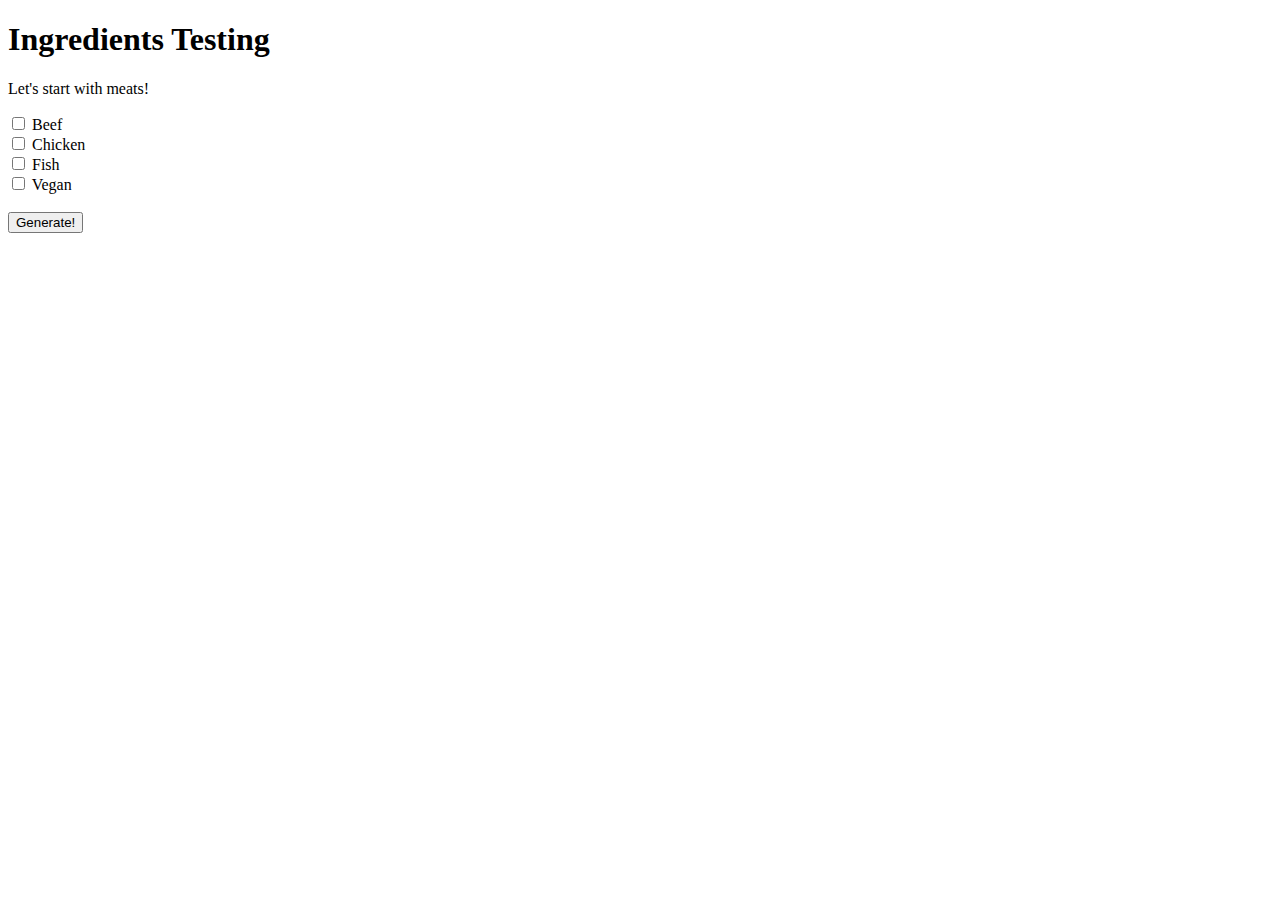
==== ingredients.html @ 68258fe9 "created own html file for test code" ====
<!DOCTYPE html>
<html lang="en">

<head>
    <meta charset="UTF-8">
    <meta http-equiv="X-UA-Compatible" content="IE=edge">
    <meta name="viewport" content="width=device-width, initial-scale=1.0">
    <title>Document</title>
</head>

<body>
    <!-- Checkboxes Created to test funtionality -->
    <h1>Ingredients Testing</h1>
    <p>Let's start with meats!</p>
    <div class="ingredients" id="ingredients">
        <input type="checkbox" name="beef" value="beef">
        <label for="beef">Beef</label><br>
        <input type="checkbox" name="chicken" value="chicken">
        <label for="chicken">Chicken</label><br>
        <input type="checkbox" name="fish" value="fish">
        <label for="fish">Fish</label><br>
        <input type="checkbox" name="vegan" value="vegan">
        <label for="vegan">Vegan</label><br>
    </div>
    <br>
    <button type="submit" id="submission" value="Submit">Generate!</button>

    <!-- Created a place for results to print to. -->
    <div id="resultsSection"></div>


    <script src="js/ingredients.js"></script>
</body>

</html>
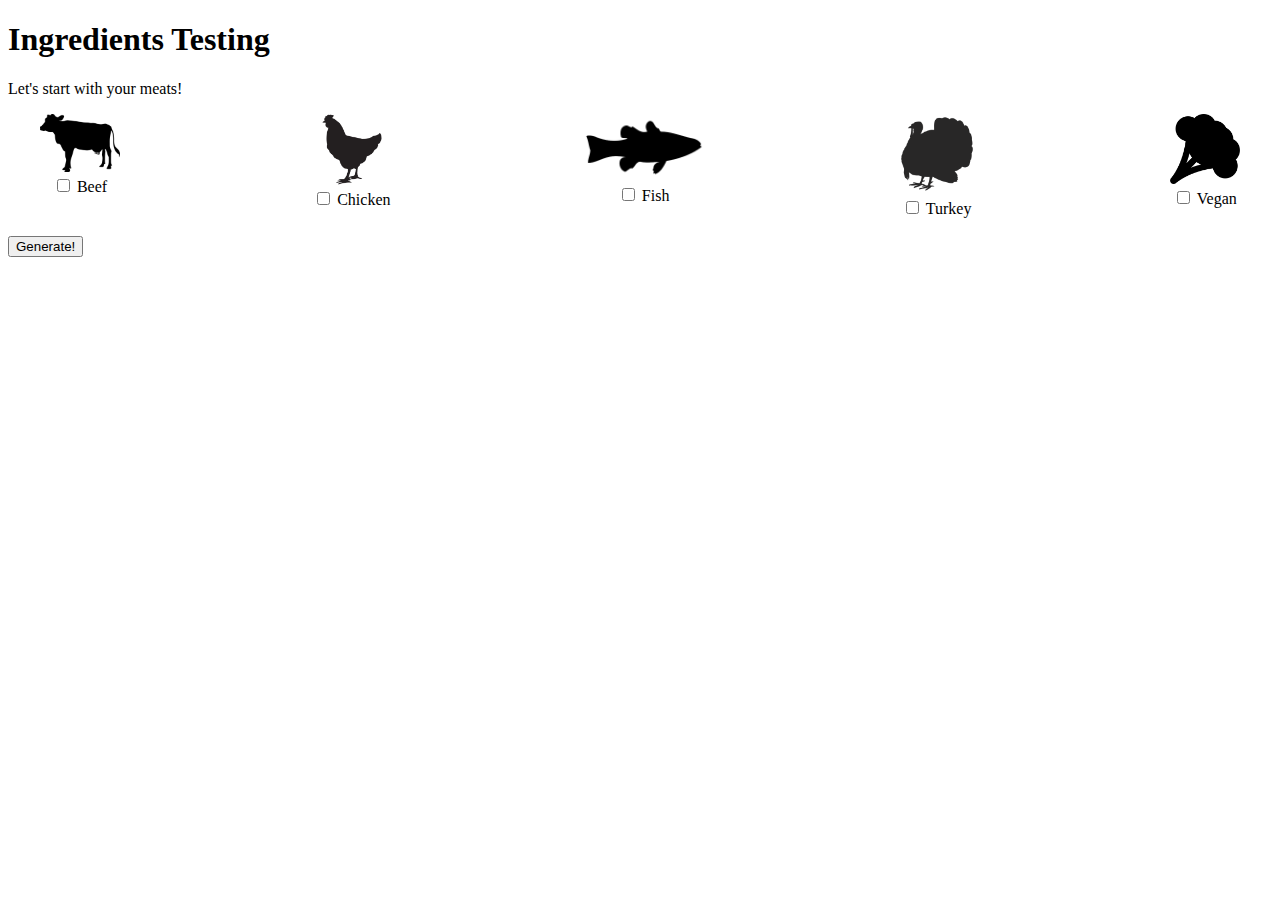
==== commit 903b3ecc: "js completed" ====
--- a/ingredients.html
+++ b/ingredients.html
@@ -6,31 +6,59 @@
     <meta http-equiv="X-UA-Compatible" content="IE=edge">
     <meta name="viewport" content="width=device-width, initial-scale=1.0">
     <title>Document</title>
+    <link rel="stylesheet" href="css/ingredients.css">
 </head>
 
 <body>
     <!-- Checkboxes Created to test funtionality -->
     <h1>Ingredients Testing</h1>
-    <p>Let's start with meats!</p>
-    <div class="ingredients" id="ingredients">
-        <input type="checkbox" name="beef" value="beef">
-        <label for="beef">Beef</label><br>
-        <input type="checkbox" name="chicken" value="chicken">
-        <label for="chicken">Chicken</label><br>
-        <input type="checkbox" name="fish" value="fish">
-        <label for="fish">Fish</label><br>
-        <input type="checkbox" name="vegan" value="vegan">
-        <label for="vegan">Vegan</label><br>
+    <p>Let's start with your meats!</p>
+    <div class="options" id="options">
+        <div class="thing">
+            <img src="css/nature/cowimg.png" width="80px">
+            <br>
+            <input type="checkbox" name="beef" value="beef">
+            <label for="beef">Beef</label><br>
+        </div>
+
+        <div class="thing">
+            <img src="css/nature/chicken.png" width="60px">
+            <br>
+            <input type="checkbox" name="chicken" value="chicken">
+            <label for="chicken">Chicken</label><br>
+        </div>
+
+        <div class="thing">
+            <img src="css/nature/fish2.png" width="120px">
+            <br>
+            <input type="checkbox" name="fish" value="fish">
+            <label for="fish">Fish</label><br>
+        </div>
+
+        <div class="thing">
+            <img src="css/nature/turkey.png" width="80px">
+            <br>
+            <input type="checkbox" name="turkey" value="turkey">
+            <label for="turkey">Turkey</label><br>
+        </div>
+
+
+        <div class="thing">
+            <img src="css/nature/broccoli.png" width="70px">
+            <br>
+            <input type="checkbox" name="vegetarian" value="vegetarian">
+            <label for="vegetarian">Vegan</label><br>
+        </div>
     </div>
     <br>
     <button type="submit" id="submission" value="Submit">Generate!</button>
 
     <!-- Created a place for results to print to. -->
-    <div id="resultsSection"></div>
-
+    <div id="recipeCard">
+        <div id="resultsSection"></div>
+    </div>
 
     <script src="js/ingredients.js"></script>
 </body>
 
-</html>
-
+</html>--- a/css/ingredients.css
+++ b/css/ingredients.css
@@ -0,0 +1,8 @@
+.options {
+    display : flex;
+    flex-direction: row;
+    justify-content: space-between;
+    text-align: center;
+    margin-left: 2em;
+    margin-right: 2em;
+}
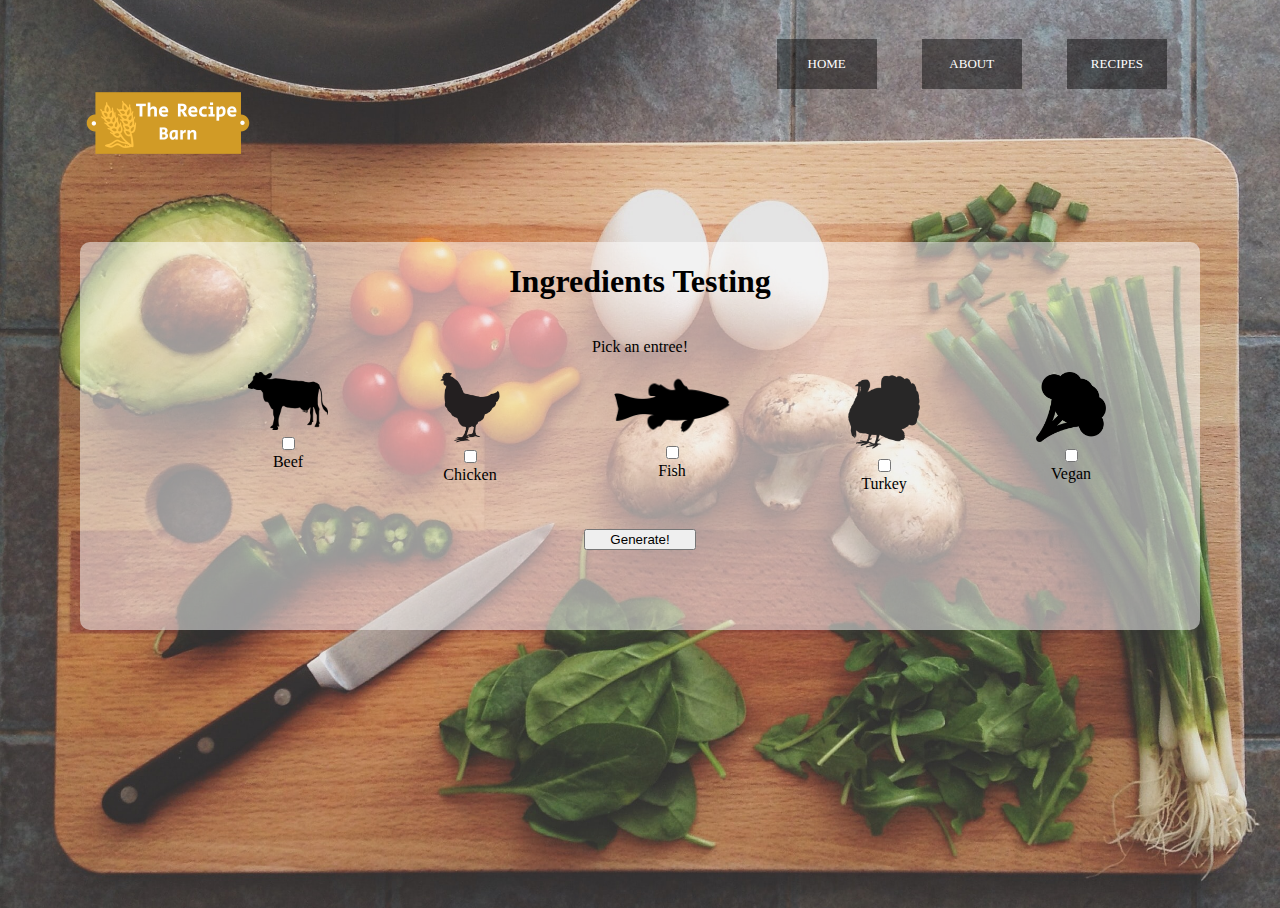
==== commit e6127355: "Designed the recipes page, added instructions link" ====
--- a/ingredients.html
+++ b/ingredients.html
@@ -5,37 +5,112 @@
     <meta charset="UTF-8">
     <meta http-equiv="X-UA-Compatible" content="IE=edge">
     <meta name="viewport" content="width=device-width, initial-scale=1.0">
-    <title>Document</title>
+    <title>The Recipe Barn | Recipes</title>
     <link rel="stylesheet" href="css/ingredients.css">
 </head>
 
 <body>
+    <div class="banner-area">
+        <header>
+            <a href="/" class="logo">
+                <img src="images/RecipeBarnlogo.png" width="200px">
+            </a>
+            <ul class="menu">
+                <li><a href="#">Home</a></li>
+                <li><a href="#">About</a></li>
+                <li><a href="#">Recipes</a></li>
+            </ul>
+        </header>
+    </div>
+
+    <div class="recipeBarn">
+        <h1>Ingredients Testing</h1>
+        <p>Pick an entree!</p>
+        <div class="options" id="options">
+
+            <div class="entree">
+                <img src="css/nature/cowimg.png" width="80px">
+                <br>
+                <div class="checkboxArea">
+                    <input type="checkbox" name="beef" value="beef">
+                    <label for="beef">Beef</label><br>
+                </div>
+            </div>
+
+            <div class="entree">
+                <img src="css/nature/chicken.png" width="60px">
+                <br>
+                <div class="checkboxArea">
+                    <input type="checkbox" name="chicken" value="chicken">
+                    <label for="chicken">Chicken</label><br>
+                </div>
+            </div>
+
+            <div class="entree">
+                <img src="css/nature/fish2.png" width="120px">
+                <br>
+                <div class="checkboxArea">
+                    <input type="checkbox" name="fish" value="fish">
+                    <label for="fish">Fish</label><br>
+                </div>
+            </div>
+
+            <div class="entree">
+                <img src="css/nature/turkey.png" width="80px">
+                <br>
+                <div class="checkboxArea">
+                    <input type="checkbox" name="turkey" value="turkey">
+                    <label for="turkey">Turkey</label><br>
+                </div>
+            </div>
+
+            <div class="entree">
+                <img src="css/nature/broccoli.png" width="70px">
+                <br>
+                <div class="checkboxArea">
+                    <input type="checkbox" name="vegetarian" value="vegetarian">
+                    <label for="vegetarian">Vegan</label><br>
+                </div>
+            </div>
+        </div>
+        <br>
+        <button type="submit" id="submission" value="Submit">Generate!</button>
+
+
+        <div id="recipeCard">
+            <div id="resultsSection">
+            </div>
+        </div>
+    </div>
+
+
+
     <!-- Checkboxes Created to test funtionality -->
-    <h1>Ingredients Testing</h1>
+    <!-- <h1>Ingredients Testing</h1>
     <p>Let's start with your meats!</p>
     <div class="options" id="options">
-        <div class="thing">
+        <div class="entree">
             <img src="css/nature/cowimg.png" width="80px">
             <br>
             <input type="checkbox" name="beef" value="beef">
             <label for="beef">Beef</label><br>
         </div>
 
-        <div class="thing">
+        <div class="entree">
             <img src="css/nature/chicken.png" width="60px">
             <br>
             <input type="checkbox" name="chicken" value="chicken">
             <label for="chicken">Chicken</label><br>
         </div>
 
-        <div class="thing">
+        <div class="entree">
             <img src="css/nature/fish2.png" width="120px">
             <br>
             <input type="checkbox" name="fish" value="fish">
             <label for="fish">Fish</label><br>
         </div>
 
-        <div class="thing">
+        <div class="entree">
             <img src="css/nature/turkey.png" width="80px">
             <br>
             <input type="checkbox" name="turkey" value="turkey">
@@ -43,7 +118,7 @@
         </div>
 
 
-        <div class="thing">
+        <div class="entree">
             <img src="css/nature/broccoli.png" width="70px">
             <br>
             <input type="checkbox" name="vegetarian" value="vegetarian">
@@ -51,7 +126,7 @@
         </div>
     </div>
     <br>
-    <button type="submit" id="submission" value="Submit">Generate!</button>
+    <button type="submit" id="submission" value="Submit">Generate!</button> -->
 
     <!-- Created a place for results to print to. -->
     <div id="recipeCard">
--- a/css/ingredients.css
+++ b/css/ingredients.css
@@ -1,8 +1,125 @@
+body, html {
+    height: 100%
+}
+
+body {
+    background-image: url('/images/cuttingboard.jpg');
+    background-attachment: fixed;
+    background-position: center;
+    background-repeat: no-repeat;
+    background-size: cover;
+}
+
+.recipeBarn {
+    display: flex;
+    justify-content: center;
+    flex-direction: column;
+    align-items: center;
+    background-color: rgba(255, 255, 255, 0.507);
+    padding-bottom: 2em;
+    margin: 0 4.5em;
+    border-radius: 10px;
+}
+
+.checkboxArea {
+    display: flex;
+    flex-direction: column;
+    justify-content: center;
+    align-items: center;
+}
+
+.cards {
+    border-radius: 10px;
+    display: flex;
+    flex-direction: column;
+    align-items: center;
+    padding-top: 1em;
+    margin-bottom: 3em;
+    width: 30%;
+    background-color: #eeee;
+}
+
+.cards h3 {
+    font-size: 18px;
+    word-wrap: normal;
+}
+
+.cards img {
+    width: 290px;
+    border-radius: 4px;
+}
+
+.multiplier button{
+    margin-right: 4px;
+}
+
+#resultsSection {
+    display: flex;
+    flex-direction: row;
+    flex-wrap: wrap;
+    justify-content: space-evenly;
+    margin-top: 3em;
+}
+
+#submission {
+    width: 10%;
+}
+
+.entree {
+    margin-right: 7em;
+}
+
 .options {
     display : flex;
     flex-direction: row;
     justify-content: space-between;
     text-align: center;
-    margin-left: 2em;
-    margin-right: 2em;
+    width: 70%;
 }
+/* Miguel's Code STARTS HERE: */
+
+header {
+    padding: 15px 60px;
+    display: flex;
+    justify-content: space-between;
+}
+
+.menu {
+    width: 42%;
+    float: right;
+    list-style: none;
+    display: flex;
+    flex-direction: row;
+    justify-content: space-evenly;
+}
+
+.menu li{
+    width: 100px;
+    height: 50px;
+    line-height: 50px;
+    text-align: center;
+    color: whitesmoke;
+    font-size: 13px;
+    background-color: rgba(0, 0, 0, 0.459);
+} 
+
+.menu li:hover {
+    background: olivedrab;
+}
+
+.menu li:hover a{
+    color: 000; 
+}
+
+.menu li a{
+    text-decoration: none;
+    font-family: baloo;
+    color:#fff;
+    text-transform: uppercase;
+}
+
+.logo{
+    text-decoration: none;
+    font-family: Arial, Helvetica, sans-serif;
+    float: left;
+}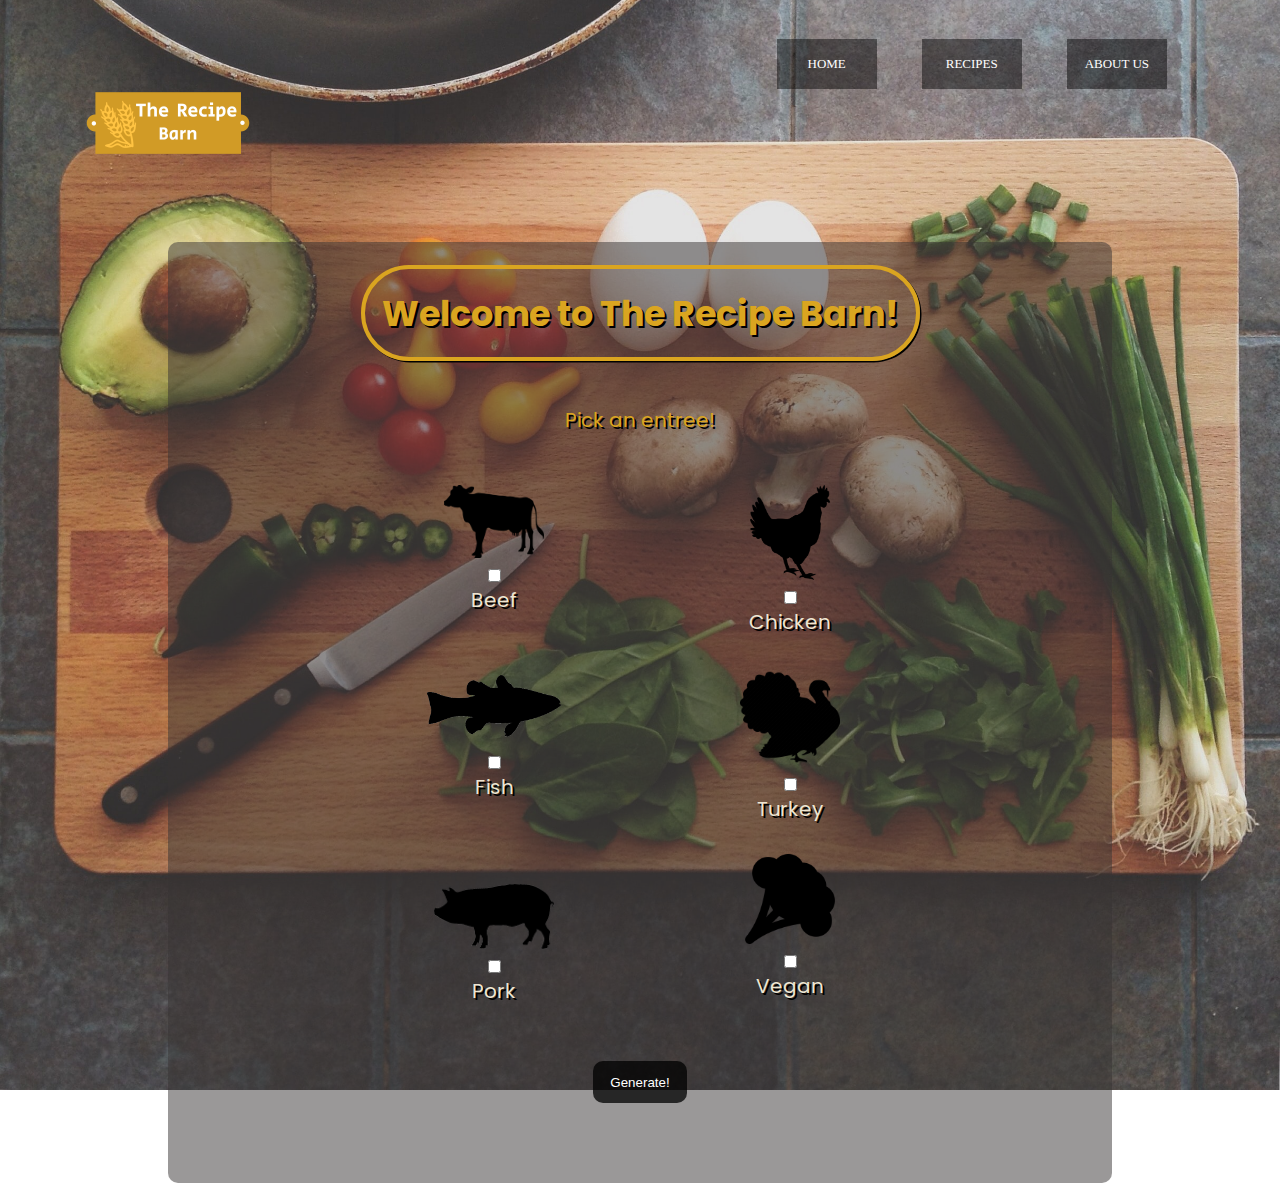
==== commit bdc54c13: "Made changes to page label, recipes css, page links" ====
--- a/ingredients.html
+++ b/ingredients.html
@@ -7,6 +7,9 @@
     <meta name="viewport" content="width=device-width, initial-scale=1.0">
     <title>The Recipe Barn | Recipes</title>
     <link rel="stylesheet" href="css/ingredients.css">
+    <link rel="preconnect" href="https://fonts.gstatic.com">
+    <link href="https://fonts.googleapis.com/css2?family=Poppins:wght@500&display=swap" rel="stylesheet">
+    <link rel="shortcut icon" type="image/jpg" href="images/organic-food.png">
 </head>
 
 <body>
@@ -16,20 +19,20 @@
                 <img src="images/RecipeBarnlogo.png" width="200px">
             </a>
             <ul class="menu">
-                <li><a href="#">Home</a></li>
-                <li><a href="#">About</a></li>
-                <li><a href="#">Recipes</a></li>
+                <li><a href="/">Home</a></li>
+                <li><a href="ingredients.html">Recipes</a></li>
+                <li><a href="team.html">About Us</a></li>
             </ul>
         </header>
     </div>
 
     <div class="recipeBarn">
-        <h1>Ingredients Testing</h1>
+        <h1>Welcome to The Recipe Barn!</h1>
         <p>Pick an entree!</p>
         <div class="options" id="options">
 
             <div class="entree">
-                <img src="css/nature/cowimg.png" width="80px">
+                <img src="css/nature/cowimg.png" width="100px">
                 <br>
                 <div class="checkboxArea">
                     <input type="checkbox" name="beef" value="beef">
@@ -38,7 +41,7 @@
             </div>
 
             <div class="entree">
-                <img src="css/nature/chicken.png" width="60px">
+                <img src="css/nature/chicken24.png" width="80px">
                 <br>
                 <div class="checkboxArea">
                     <input type="checkbox" name="chicken" value="chicken">
@@ -47,7 +50,7 @@
             </div>
 
             <div class="entree">
-                <img src="css/nature/fish2.png" width="120px">
+                <img src="css/nature/fish2.png" width="140px">
                 <br>
                 <div class="checkboxArea">
                     <input type="checkbox" name="fish" value="fish">
@@ -56,7 +59,7 @@
             </div>
 
             <div class="entree">
-                <img src="css/nature/turkey.png" width="80px">
+                <img src="css/nature/turkey22.png" width="100px">
                 <br>
                 <div class="checkboxArea">
                     <input type="checkbox" name="turkey" value="turkey">
@@ -64,8 +67,17 @@
                 </div>
             </div>
 
+            <div class="entree pig">
+                <img src="css/nature/pig.png" width="120px">
+                <br>
+                <div class="checkboxArea">
+                    <input type="checkbox" name="pork" value="pork">
+                    <label for="pork">Pork</label><br>
+                </div>
+            </div>
+
             <div class="entree">
-                <img src="css/nature/broccoli.png" width="70px">
+                <img src="css/nature/broccoli.png" width="90px">
                 <br>
                 <div class="checkboxArea">
                     <input type="checkbox" name="vegetarian" value="vegetarian">
@@ -76,62 +88,13 @@
         <br>
         <button type="submit" id="submission" value="Submit">Generate!</button>
 
-
         <div id="recipeCard">
             <div id="resultsSection">
             </div>
         </div>
     </div>
 
-
-
-    <!-- Checkboxes Created to test funtionality -->
-    <!-- <h1>Ingredients Testing</h1>
-    <p>Let's start with your meats!</p>
-    <div class="options" id="options">
-        <div class="entree">
-            <img src="css/nature/cowimg.png" width="80px">
-            <br>
-            <input type="checkbox" name="beef" value="beef">
-            <label for="beef">Beef</label><br>
-        </div>
-
-        <div class="entree">
-            <img src="css/nature/chicken.png" width="60px">
-            <br>
-            <input type="checkbox" name="chicken" value="chicken">
-            <label for="chicken">Chicken</label><br>
-        </div>
-
-        <div class="entree">
-            <img src="css/nature/fish2.png" width="120px">
-            <br>
-            <input type="checkbox" name="fish" value="fish">
-            <label for="fish">Fish</label><br>
-        </div>
-
-        <div class="entree">
-            <img src="css/nature/turkey.png" width="80px">
-            <br>
-            <input type="checkbox" name="turkey" value="turkey">
-            <label for="turkey">Turkey</label><br>
-        </div>
-
-
-        <div class="entree">
-            <img src="css/nature/broccoli.png" width="70px">
-            <br>
-            <input type="checkbox" name="vegetarian" value="vegetarian">
-            <label for="vegetarian">Vegan</label><br>
-        </div>
-    </div>
-    <br>
-    <button type="submit" id="submission" value="Submit">Generate!</button> -->
-
     <!-- Created a place for results to print to. -->
-    <div id="recipeCard">
-        <div id="resultsSection"></div>
-    </div>
 
     <script src="js/ingredients.js"></script>
 </body>
--- a/css/ingredients.css
+++ b/css/ingredients.css
@@ -15,10 +15,61 @@
     justify-content: center;
     flex-direction: column;
     align-items: center;
-    background-color: rgba(255, 255, 255, 0.507);
+    background-color: rgba(56, 51, 51, 0.507);
     padding-bottom: 2em;
-    margin: 0 4.5em;
+    margin: 0 10em;
     border-radius: 10px;
+    color: rgb(238, 230, 210);
+    font-family: 'Poppins', sans-serif;
+}
+
+.recipeBarn button {
+    padding: 1em;
+    background-color: rgba(0, 0, 0, 0.753);
+    color: white;
+    border: none;
+    border-radius: 10px;
+}
+
+.recipeBarn button:hover {
+    background: olivedrab;
+}
+
+.recipeBarn h1 {
+    font-size: 35px;
+    border: solid 4px goldenrod;
+    box-shadow: black 1.5px 1.5px;
+    border-radius: 100px;
+    padding: .5em;
+    color: goldenrod;
+    text-shadow: 2px 2px black;
+}
+
+.recipeBarn p {
+    font-size: 20px;
+    padding-bottom: 30px;
+    color: goldenrod;
+    text-shadow: 2px 2px black;
+}
+
+.entree {
+    margin-right: 3em;
+    width: 25%;
+    font-size: 20px;
+    text-shadow: 2px 2px black;
+}
+
+.pig {
+    padding-top: 1.5em;
+}
+
+.options {
+    display : flex;
+    flex-wrap: wrap;
+    justify-content: space-evenly;
+    text-align: center;
+    width: 70%;
+    margin-left: 4em;
 }
 
 .checkboxArea {
@@ -37,6 +88,7 @@
     margin-bottom: 3em;
     width: 30%;
     background-color: #eeee;
+    color: black;
 }
 
 .cards h3 {
@@ -65,17 +117,6 @@
     width: 10%;
 }
 
-.entree {
-    margin-right: 7em;
-}
-
-.options {
-    display : flex;
-    flex-direction: row;
-    justify-content: space-between;
-    text-align: center;
-    width: 70%;
-}
 /* Miguel's Code STARTS HERE: */
 
 header {
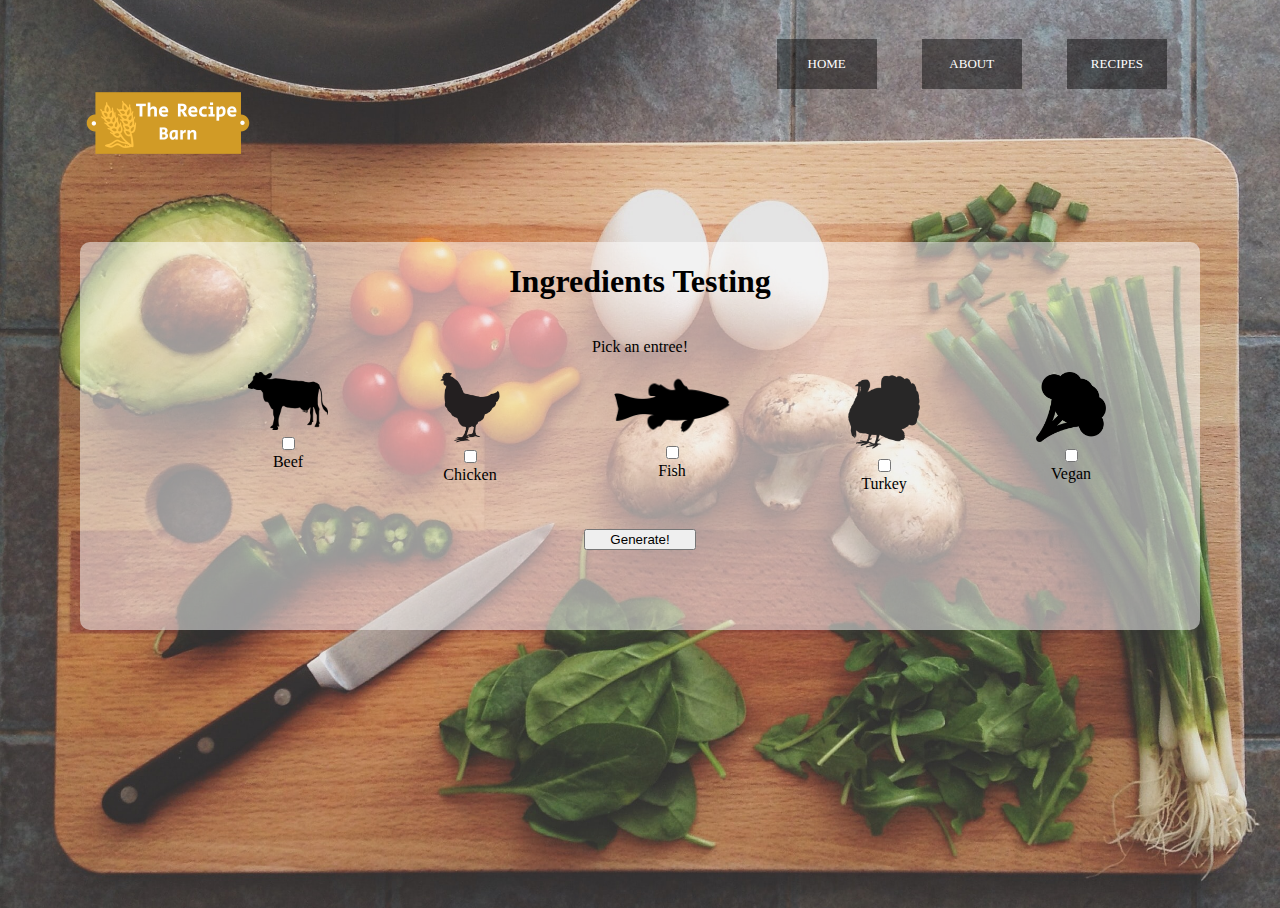
==== commit a008d46d: "Updated About page to reflect the rest of the site" ====
--- a/ingredients.html
+++ b/ingredients.html
@@ -7,9 +7,6 @@
     <meta name="viewport" content="width=device-width, initial-scale=1.0">
     <title>The Recipe Barn | Recipes</title>
     <link rel="stylesheet" href="css/ingredients.css">
-    <link rel="preconnect" href="https://fonts.gstatic.com">
-    <link href="https://fonts.googleapis.com/css2?family=Poppins:wght@500&display=swap" rel="stylesheet">
-    <link rel="shortcut icon" type="image/jpg" href="images/organic-food.png">
 </head>
 
 <body>
@@ -19,20 +16,20 @@
                 <img src="images/RecipeBarnlogo.png" width="200px">
             </a>
             <ul class="menu">
-                <li><a href="/">Home</a></li>
-                <li><a href="ingredients.html">Recipes</a></li>
-                <li><a href="team.html">About Us</a></li>
+                <li><a href="#">Home</a></li>
+                <li><a href="#">About</a></li>
+                <li><a href="#">Recipes</a></li>
             </ul>
         </header>
     </div>
 
     <div class="recipeBarn">
-        <h1>Welcome to The Recipe Barn!</h1>
+        <h1>Ingredients Testing</h1>
         <p>Pick an entree!</p>
         <div class="options" id="options">
 
             <div class="entree">
-                <img src="css/nature/cowimg.png" width="100px">
+                <img src="css/nature/cowimg.png" width="80px">
                 <br>
                 <div class="checkboxArea">
                     <input type="checkbox" name="beef" value="beef">
@@ -41,7 +38,7 @@
             </div>
 
             <div class="entree">
-                <img src="css/nature/chicken24.png" width="80px">
+                <img src="css/nature/chicken.png" width="60px">
                 <br>
                 <div class="checkboxArea">
                     <input type="checkbox" name="chicken" value="chicken">
@@ -50,7 +47,7 @@
             </div>
 
             <div class="entree">
-                <img src="css/nature/fish2.png" width="140px">
+                <img src="css/nature/fish2.png" width="120px">
                 <br>
                 <div class="checkboxArea">
                     <input type="checkbox" name="fish" value="fish">
@@ -59,7 +56,7 @@
             </div>
 
             <div class="entree">
-                <img src="css/nature/turkey22.png" width="100px">
+                <img src="css/nature/turkey.png" width="80px">
                 <br>
                 <div class="checkboxArea">
                     <input type="checkbox" name="turkey" value="turkey">
@@ -67,17 +64,8 @@
                 </div>
             </div>
 
-            <div class="entree pig">
-                <img src="css/nature/pig.png" width="120px">
-                <br>
-                <div class="checkboxArea">
-                    <input type="checkbox" name="pork" value="pork">
-                    <label for="pork">Pork</label><br>
-                </div>
-            </div>
-
             <div class="entree">
-                <img src="css/nature/broccoli.png" width="90px">
+                <img src="css/nature/broccoli.png" width="70px">
                 <br>
                 <div class="checkboxArea">
                     <input type="checkbox" name="vegetarian" value="vegetarian">
@@ -88,13 +76,57 @@
         <br>
         <button type="submit" id="submission" value="Submit">Generate!</button>
 
+
         <div id="recipeCard">
             <div id="resultsSection">
             </div>
         </div>
     </div>
 
+
+
+    <!-- Checkboxes Created to test funtionality -->
+    <!-- <h1>Ingredients Testing</h1>
+    <p>Let's start with your meats!</p>
+    <div class="options" id="options">
+        <div class="entree">
+            <img src="css/nature/cowimg.png" width="80px">
+            <br>
+            <input type="checkbox" name="beef" value="beef">
+            <label for="beef">Beef</label><br>
+        </div>
+        <div class="entree">
+            <img src="css/nature/chicken.png" width="60px">
+            <br>
+            <input type="checkbox" name="chicken" value="chicken">
+            <label for="chicken">Chicken</label><br>
+        </div>
+        <div class="entree">
+            <img src="css/nature/fish2.png" width="120px">
+            <br>
+            <input type="checkbox" name="fish" value="fish">
+            <label for="fish">Fish</label><br>
+        </div>
+        <div class="entree">
+            <img src="css/nature/turkey.png" width="80px">
+            <br>
+            <input type="checkbox" name="turkey" value="turkey">
+            <label for="turkey">Turkey</label><br>
+        </div>
+        <div class="entree">
+            <img src="css/nature/broccoli.png" width="70px">
+            <br>
+            <input type="checkbox" name="vegetarian" value="vegetarian">
+            <label for="vegetarian">Vegan</label><br>
+        </div>
+    </div>
+    <br>
+    <button type="submit" id="submission" value="Submit">Generate!</button> -->
+
     <!-- Created a place for results to print to. -->
+    <div id="recipeCard">
+        <div id="resultsSection"></div>
+    </div>
 
     <script src="js/ingredients.js"></script>
 </body>
--- a/css/ingredients.css
+++ b/css/ingredients.css
@@ -15,61 +15,10 @@
     justify-content: center;
     flex-direction: column;
     align-items: center;
-    background-color: rgba(56, 51, 51, 0.507);
+    background-color: rgba(255, 255, 255, 0.507);
     padding-bottom: 2em;
-    margin: 0 10em;
+    margin: 0 4.5em;
     border-radius: 10px;
-    color: rgb(238, 230, 210);
-    font-family: 'Poppins', sans-serif;
-}
-
-.recipeBarn button {
-    padding: 1em;
-    background-color: rgba(0, 0, 0, 0.753);
-    color: white;
-    border: none;
-    border-radius: 10px;
-}
-
-.recipeBarn button:hover {
-    background: olivedrab;
-}
-
-.recipeBarn h1 {
-    font-size: 35px;
-    border: solid 4px goldenrod;
-    box-shadow: black 1.5px 1.5px;
-    border-radius: 100px;
-    padding: .5em;
-    color: goldenrod;
-    text-shadow: 2px 2px black;
-}
-
-.recipeBarn p {
-    font-size: 20px;
-    padding-bottom: 30px;
-    color: goldenrod;
-    text-shadow: 2px 2px black;
-}
-
-.entree {
-    margin-right: 3em;
-    width: 25%;
-    font-size: 20px;
-    text-shadow: 2px 2px black;
-}
-
-.pig {
-    padding-top: 1.5em;
-}
-
-.options {
-    display : flex;
-    flex-wrap: wrap;
-    justify-content: space-evenly;
-    text-align: center;
-    width: 70%;
-    margin-left: 4em;
 }
 
 .checkboxArea {
@@ -88,7 +37,6 @@
     margin-bottom: 3em;
     width: 30%;
     background-color: #eeee;
-    color: black;
 }
 
 .cards h3 {
@@ -117,6 +65,17 @@
     width: 10%;
 }
 
+.entree {
+    margin-right: 7em;
+}
+
+.options {
+    display : flex;
+    flex-direction: row;
+    justify-content: space-between;
+    text-align: center;
+    width: 70%;
+}
 /* Miguel's Code STARTS HERE: */
 
 header {
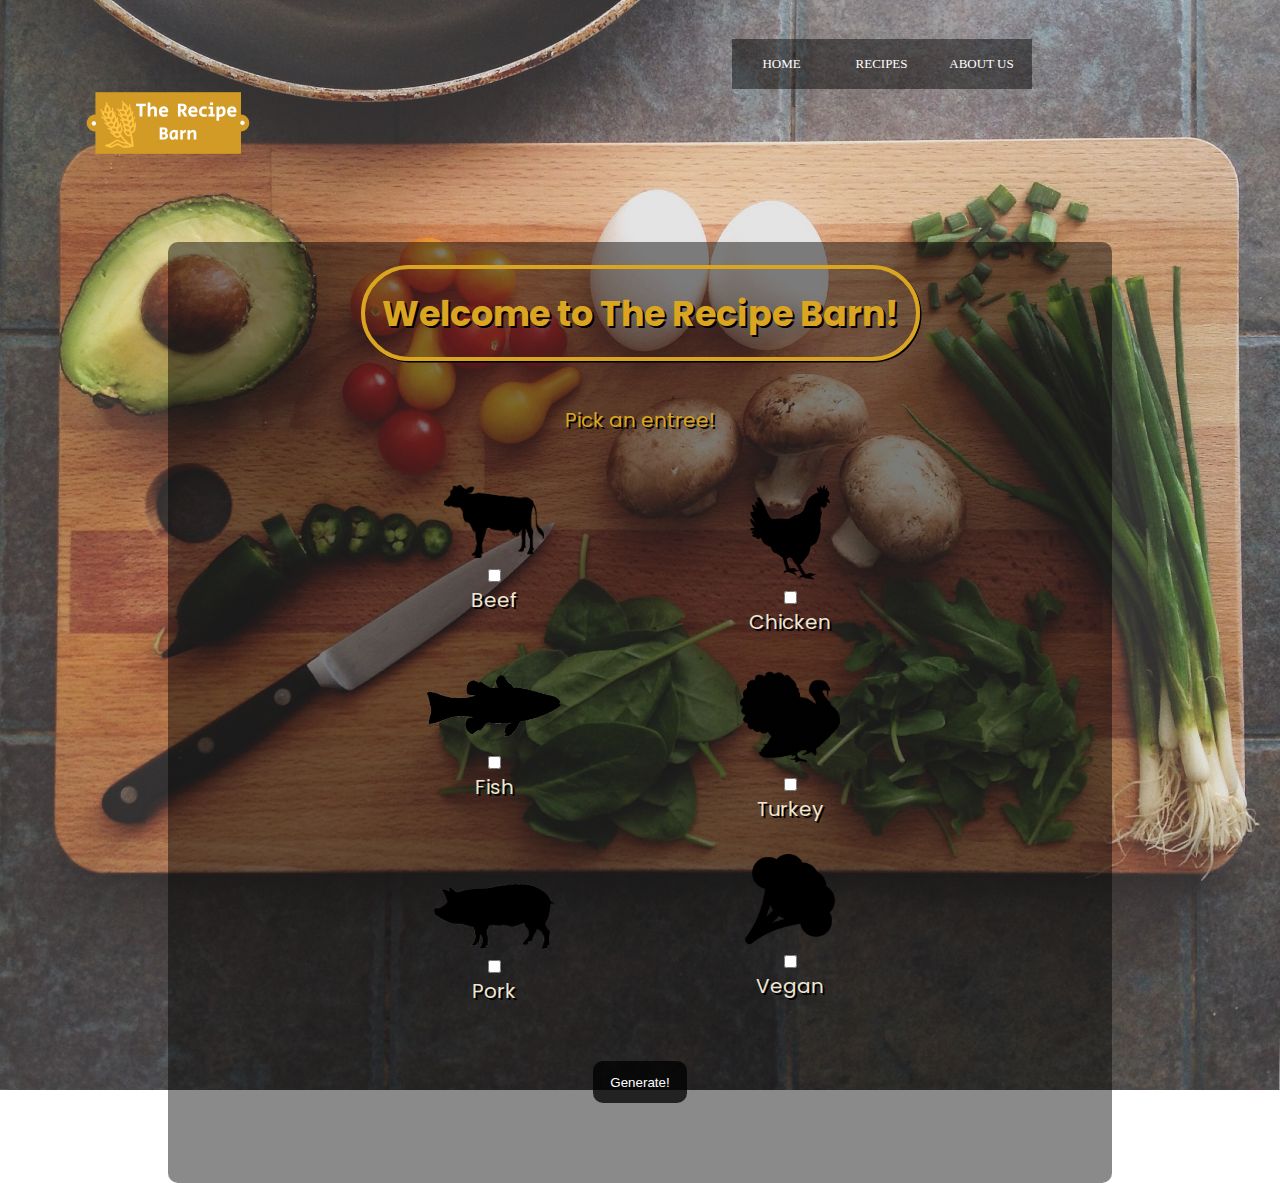
==== commit 3d97c59a: "Merge branch 'main' into testabout Test" ====
--- a/ingredients.html
+++ b/ingredients.html
@@ -7,6 +7,9 @@
     <meta name="viewport" content="width=device-width, initial-scale=1.0">
     <title>The Recipe Barn | Recipes</title>
     <link rel="stylesheet" href="css/ingredients.css">
+    <link rel="preconnect" href="https://fonts.gstatic.com">
+    <link href="https://fonts.googleapis.com/css2?family=Poppins:wght@500&display=swap" rel="stylesheet">
+    <link rel="shortcut icon" type="image/jpg" href="images/organic-food.png">
 </head>
 
 <body>
@@ -16,20 +19,20 @@
                 <img src="images/RecipeBarnlogo.png" width="200px">
             </a>
             <ul class="menu">
-                <li><a href="#">Home</a></li>
-                <li><a href="#">About</a></li>
-                <li><a href="#">Recipes</a></li>
+                <li><a href="/">Home</a></li>
+                <li><a href="ingredients.html">Recipes</a></li>
+                <li><a href="team.html">About Us</a></li>
             </ul>
         </header>
     </div>
 
     <div class="recipeBarn">
-        <h1>Ingredients Testing</h1>
+        <h1>Welcome to The Recipe Barn!</h1>
         <p>Pick an entree!</p>
         <div class="options" id="options">
 
             <div class="entree">
-                <img src="css/nature/cowimg.png" width="80px">
+                <img src="css/nature/cowimg.png" width="100px">
                 <br>
                 <div class="checkboxArea">
                     <input type="checkbox" name="beef" value="beef">
@@ -38,7 +41,7 @@
             </div>
 
             <div class="entree">
-                <img src="css/nature/chicken.png" width="60px">
+                <img src="css/nature/chicken24.png" width="80px">
                 <br>
                 <div class="checkboxArea">
                     <input type="checkbox" name="chicken" value="chicken">
@@ -47,7 +50,7 @@
             </div>
 
             <div class="entree">
-                <img src="css/nature/fish2.png" width="120px">
+                <img src="css/nature/fish2.png" width="140px">
                 <br>
                 <div class="checkboxArea">
                     <input type="checkbox" name="fish" value="fish">
@@ -56,7 +59,7 @@
             </div>
 
             <div class="entree">
-                <img src="css/nature/turkey.png" width="80px">
+                <img src="css/nature/turkey22.png" width="100px">
                 <br>
                 <div class="checkboxArea">
                     <input type="checkbox" name="turkey" value="turkey">
@@ -64,8 +67,17 @@
                 </div>
             </div>
 
+            <div class="entree pig">
+                <img src="css/nature/pig.png" width="120px">
+                <br>
+                <div class="checkboxArea">
+                    <input type="checkbox" name="pork" value="pork">
+                    <label for="pork">Pork</label><br>
+                </div>
+            </div>
+
             <div class="entree">
-                <img src="css/nature/broccoli.png" width="70px">
+                <img src="css/nature/broccoli.png" width="90px">
                 <br>
                 <div class="checkboxArea">
                     <input type="checkbox" name="vegetarian" value="vegetarian">
@@ -76,57 +88,13 @@
         <br>
         <button type="submit" id="submission" value="Submit">Generate!</button>
 
-
         <div id="recipeCard">
             <div id="resultsSection">
             </div>
         </div>
     </div>
 
-
-
-    <!-- Checkboxes Created to test funtionality -->
-    <!-- <h1>Ingredients Testing</h1>
-    <p>Let's start with your meats!</p>
-    <div class="options" id="options">
-        <div class="entree">
-            <img src="css/nature/cowimg.png" width="80px">
-            <br>
-            <input type="checkbox" name="beef" value="beef">
-            <label for="beef">Beef</label><br>
-        </div>
-        <div class="entree">
-            <img src="css/nature/chicken.png" width="60px">
-            <br>
-            <input type="checkbox" name="chicken" value="chicken">
-            <label for="chicken">Chicken</label><br>
-        </div>
-        <div class="entree">
-            <img src="css/nature/fish2.png" width="120px">
-            <br>
-            <input type="checkbox" name="fish" value="fish">
-            <label for="fish">Fish</label><br>
-        </div>
-        <div class="entree">
-            <img src="css/nature/turkey.png" width="80px">
-            <br>
-            <input type="checkbox" name="turkey" value="turkey">
-            <label for="turkey">Turkey</label><br>
-        </div>
-        <div class="entree">
-            <img src="css/nature/broccoli.png" width="70px">
-            <br>
-            <input type="checkbox" name="vegetarian" value="vegetarian">
-            <label for="vegetarian">Vegan</label><br>
-        </div>
-    </div>
-    <br>
-    <button type="submit" id="submission" value="Submit">Generate!</button> -->
-
     <!-- Created a place for results to print to. -->
-    <div id="recipeCard">
-        <div id="resultsSection"></div>
-    </div>
 
     <script src="js/ingredients.js"></script>
 </body>
--- a/css/ingredients.css
+++ b/css/ingredients.css
@@ -15,10 +15,61 @@
     justify-content: center;
     flex-direction: column;
     align-items: center;
-    background-color: rgba(255, 255, 255, 0.507);
+    background-color: rgba(0, 0, 0, 0.459);
     padding-bottom: 2em;
-    margin: 0 4.5em;
+    margin: 0 10em;
     border-radius: 10px;
+    color: rgb(238, 230, 210);
+    font-family: 'Poppins', sans-serif;
+}
+
+.recipeBarn button {
+    padding: 1em;
+    background-color: rgba(0, 0, 0, 0.753);
+    color: white;
+    border: none;
+    border-radius: 10px;
+}
+
+.recipeBarn button:hover {
+    background: olivedrab;
+}
+
+.recipeBarn h1 {
+    font-size: 35px;
+    border: solid 4px goldenrod;
+    box-shadow: black 1.5px 1.5px;
+    border-radius: 100px;
+    padding: .5em;
+    color: goldenrod;
+    text-shadow: 2px 2px black;
+}
+
+.recipeBarn p {
+    font-size: 20px;
+    padding-bottom: 30px;
+    color: goldenrod;
+    text-shadow: 2px 2px black;
+}
+
+.entree {
+    margin-right: 3em;
+    width: 25%;
+    font-size: 20px;
+    text-shadow: 2px 2px black;
+}
+
+.pig {
+    padding-top: 1.5em;
+}
+
+.options {
+    display : flex;
+    flex-wrap: wrap;
+    justify-content: space-evenly;
+    text-align: center;
+    width: 70%;
+    margin-left: 4em;
 }
 
 .checkboxArea {
@@ -37,6 +88,8 @@
     margin-bottom: 3em;
     width: 30%;
     background-color: #eeee;
+    color: black;
+    text-align: center;
 }
 
 .cards h3 {
@@ -65,17 +118,6 @@
     width: 10%;
 }
 
-.entree {
-    margin-right: 7em;
-}
-
-.options {
-    display : flex;
-    flex-direction: row;
-    justify-content: space-between;
-    text-align: center;
-    width: 70%;
-}
 /* Miguel's Code STARTS HERE: */
 
 header {
@@ -90,7 +132,6 @@
     list-style: none;
     display: flex;
     flex-direction: row;
-    justify-content: space-evenly;
 }
 
 .menu li{
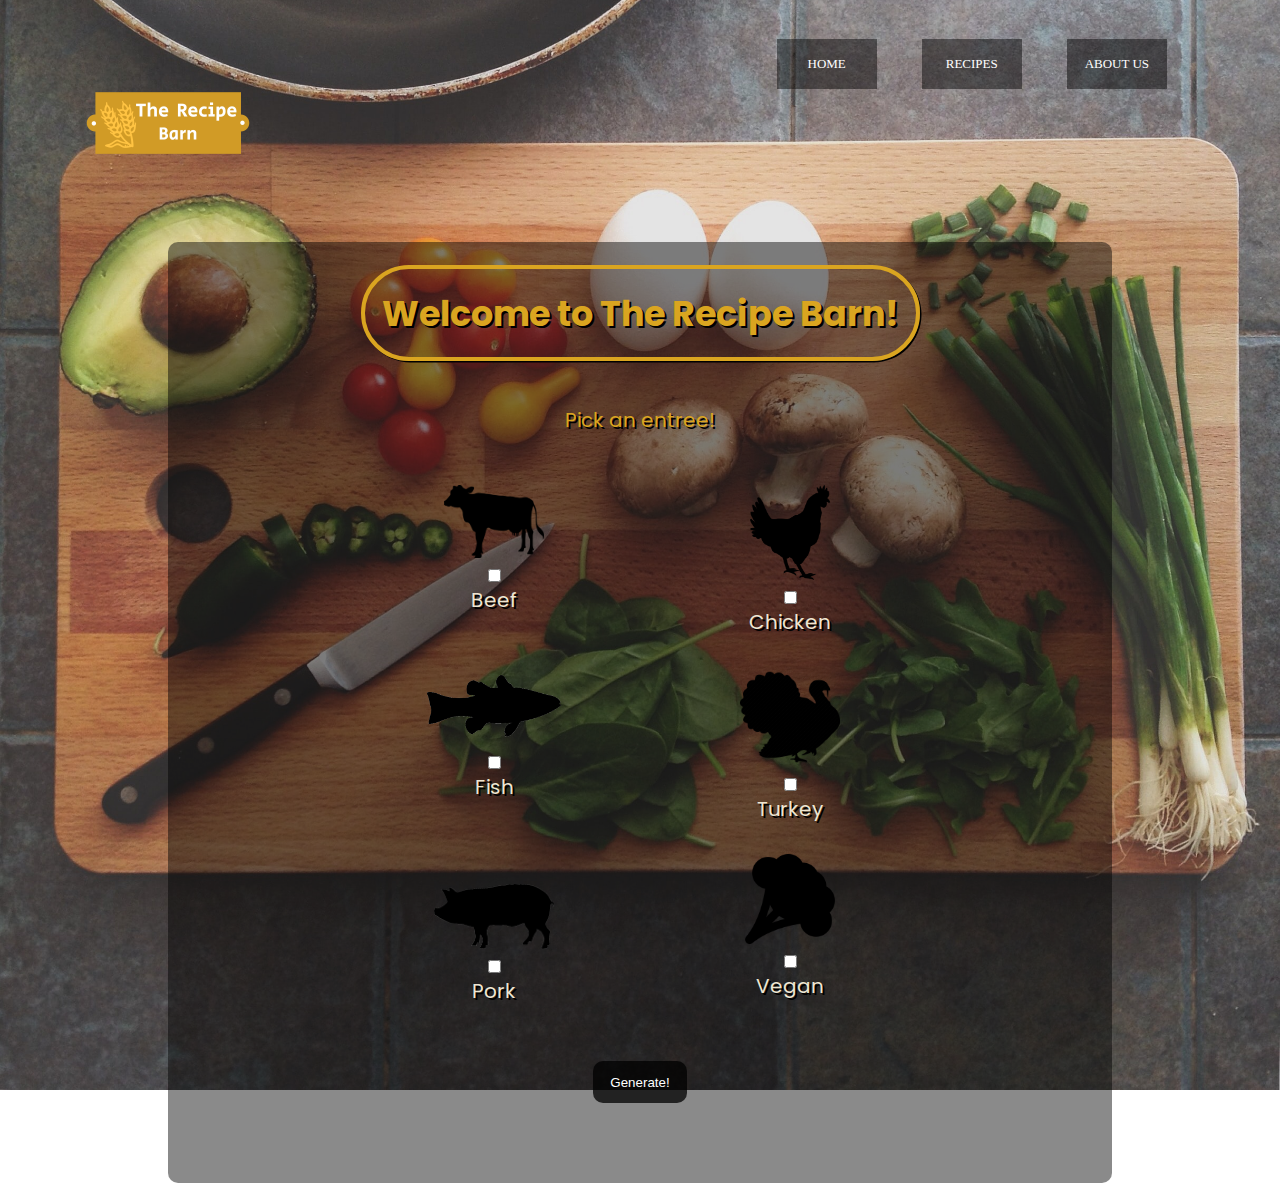
==== commit 093b4fec: "design adjustments" ====
--- a/ingredients.html
+++ b/ingredients.html
@@ -9,7 +9,7 @@
     <link rel="stylesheet" href="css/ingredients.css">
     <link rel="preconnect" href="https://fonts.gstatic.com">
     <link href="https://fonts.googleapis.com/css2?family=Poppins:wght@500&display=swap" rel="stylesheet">
-    <link rel="shortcut icon" type="image/jpg" href="images/organic-food.png">
+    <link rel="shortcut icon" type="image/jpg" href="images/wheat.png" />
 </head>
 
 <body>
--- a/css/ingredients.css
+++ b/css/ingredients.css
@@ -131,6 +131,7 @@
     float: right;
     list-style: none;
     display: flex;
+    justify-content: space-evenly;
     flex-direction: row;
 }
 
